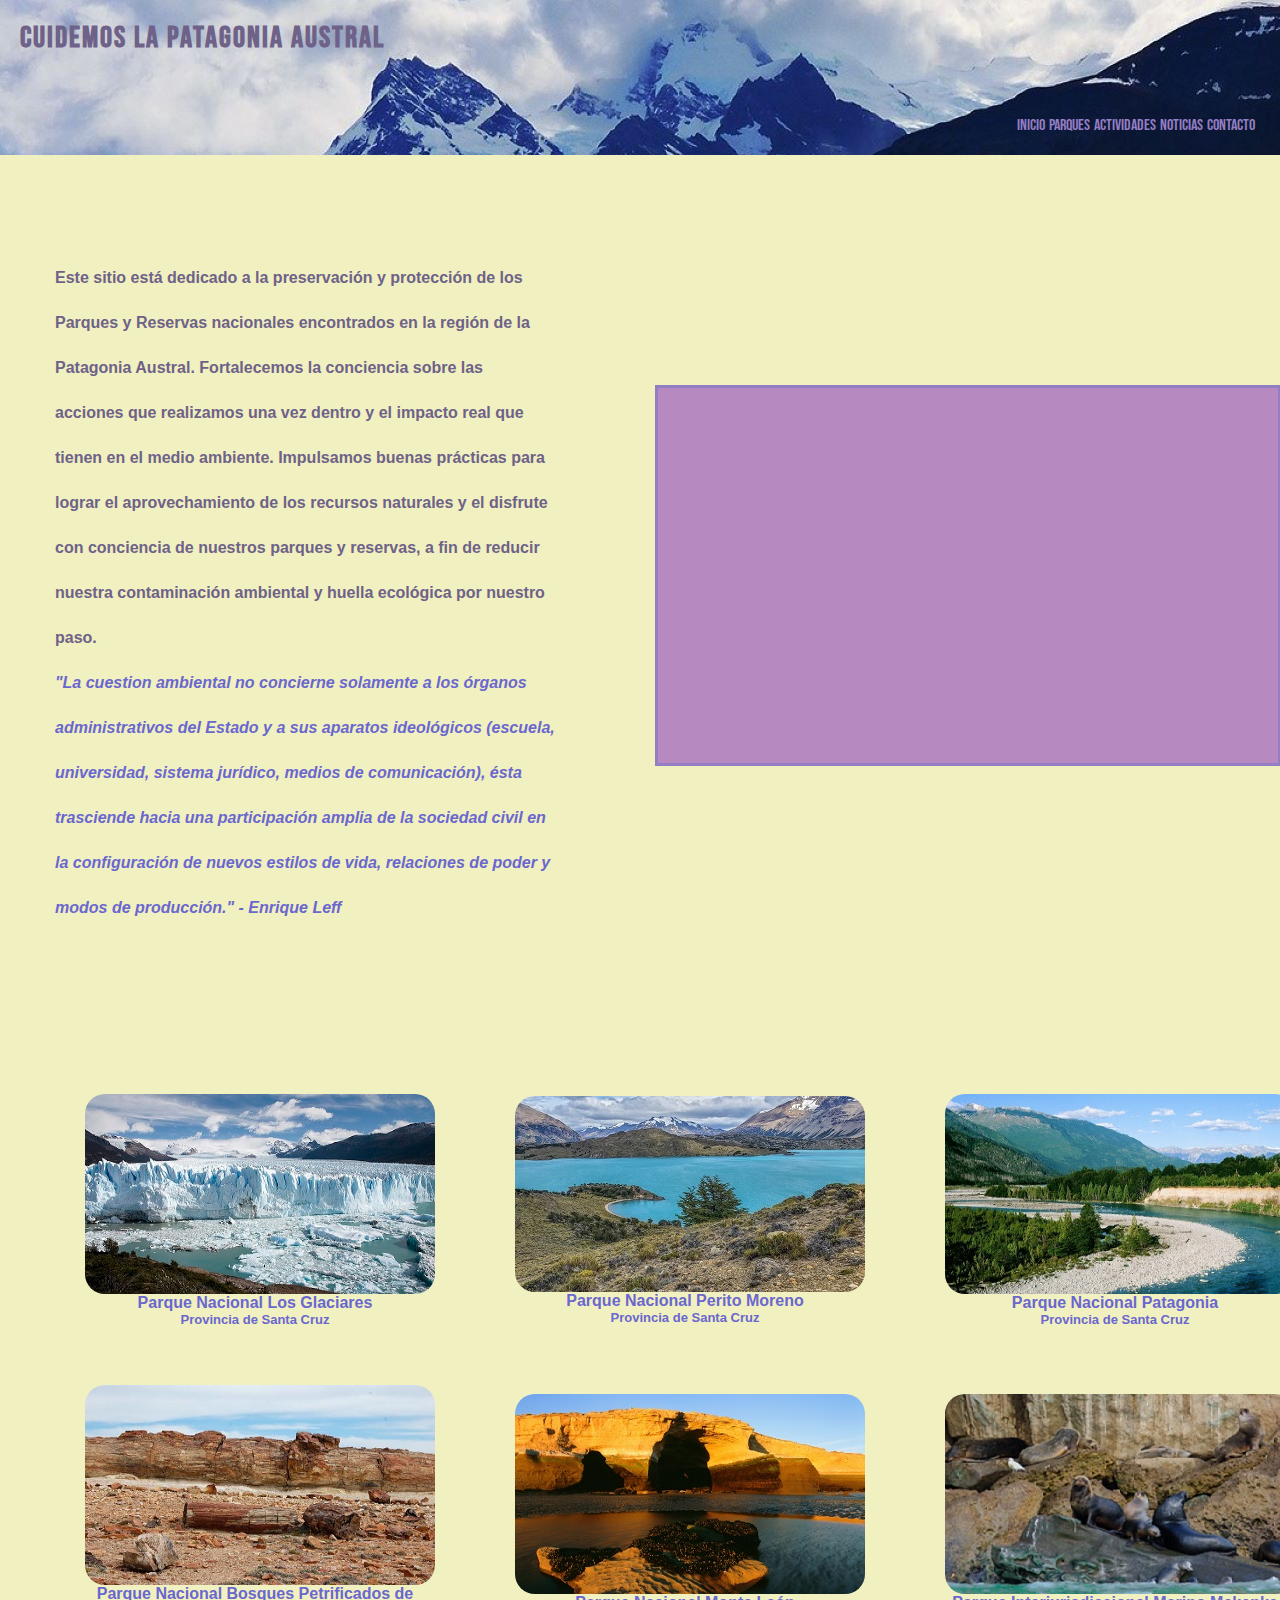
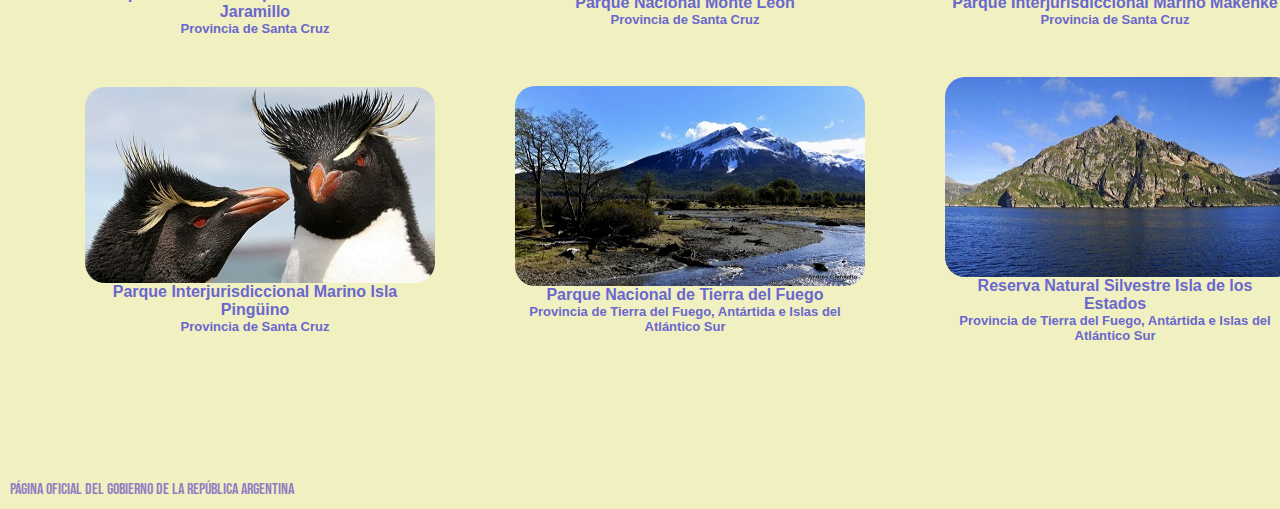
==== index.html @ 231e5ac3 "first commit" ====
<!DOCTYPE html>
<html lang="en">
<head>
    <meta charset="UTF-8">
    <meta http-equiv="X-UA-Compatible" content="IE=edge">
    <meta name="viewport" content="width=device-width, initial-scale=1.0">
    <link rel="stylesheet" href="./style/style.css">
    <link rel="shortcut icon" href="./images/pinguin.png" type="image/x-icon">
    <title>Inicio</title>
</head>
<body>
    
    <main>

        <header>

            <h1>CUIDEMOS LA PATAGONIA AUSTRAL</h1>


            <nav>
                <ul>
                    <li>
                        <a href="./index.html">INICIO</a>
                    </li>
                    <li>
                        <a href="./sections/parques.html">PARQUES</a>
                    </li>
                    <li>
                        <a href="./sections/actividades.html">ACTIVIDADES</a>
                    </li>
                    <li>
                        <a href="./sections/noticias.html">NOTICIAS</a>
                    </li>
                    <li>
                        <a href="./sections/contacto.html">CONTACTO</a>
                    </li>
                
                </ul>
            </nav>
        </header>
    </main>
    

    <section>
        <article class="introduction">
            <p>Este sitio está dedicado a la preservación y protección de los Parques y Reservas nacionales encontrados en la región de la Patagonia Austral. Fortalecemos la conciencia sobre las acciones que realizamos una vez dentro y el impacto real que tienen en el medio ambiente.
            Impulsamos buenas prácticas para lograr el aprovechamiento de los recursos naturales y el disfrute con conciencia de nuestros parques y reservas, a fin de reducir nuestra contaminación ambiental y huella ecológica por nuestro paso.
            <span>"La cuestion ambiental no concierne solamente a los órganos administrativos del Estado y a sus aparatos ideológicos (escuela, universidad, sistema jurídico, medios de comunicación), ésta trasciende hacia una participación amplia de la sociedad civil en la configuración de nuevos estilos de vida, relaciones de poder y modos de producción." - Enrique Leff</span></p>
            <iframe width="560" height="315" src="https://www.youtube.com/embed/hrd47obBOVw" title="YouTube video player" frameborder="0" allow="accelerometer; autoplay; clipboard-write; encrypted-media; gyroscope; picture-in-picture" allowfullscreen></iframe>
        </article>
    </section>
    

    <section class="parks">
        <div class="imagesInicio">
            <img src="./images/losGlaciares.JPG" alt="Imagen del Parque Nacional de Los Glaciares">
            <h2>Parque Nacional Los Glaciares</h2>
            <h3>Provincia de Santa Cruz</h3>
        </div>
        <div class="imagesInicio">
            <img src="./images/peritoMoreno.jpg" alt="Imagen del Parque Nacional Perito Moreno">
            <h2>Parque Nacional Perito Moreno</h2>
            <h3>Provincia de Santa Cruz</h3>
        </div>
        <div class="imagesInicio">
            <img src="./images/patagonia.jpg" alt="Imagen del Parque Nacional Patagonia">
            <h2>Parque Nacional Patagonia</h2>
            <h3>Provincia de Santa Cruz</h3>
        </div>
        <div class="imagesInicio">
            <img src="./images/bosquesPetrificados.jpg" alt="Imagen del Parque Nacional Bosques Petrificados de Jaramillo">
            <h2>Parque Nacional Bosques Petrificados de Jaramillo</h2>
            <h3>Provincia de Santa Cruz</h3>
        </div>
        <div class="imagesInicio">
            <img src="./images/monteLeon.jpg" alt="Imagen del Parque Nacional Monte León">
            <h2>Parque Nacional Monte León</h2>
            <h3>Provincia de Santa Cruz</h3>
        </div>
        <div class="imagesInicio">
            <img src="./images/marinoMankeke.jpg" alt="Imagen del Parque Interjurisdiccional Marino Makenke">
            <h2>Parque Interjurisdiccional Marino Makenke</h2>
            <h3>Provincia de Santa Cruz</h3>
        </div>
        <div class="imagesInicio">
            <img src="./images/islaPinguino.jpg" alt="Imagen del Parque Interjurisdiccional Marino Isla Pingüino">
            <h2>Parque Interjurisdiccional Marino Isla Pingüino</h2>
            <h3>Provincia de Santa Cruz</h3>
        </div>
        <div class="imagesInicio">
            <img src="./images/tierraFuego.jpg" alt="Imagen del Parque Nacional de Tierra del Fuego">
            <h2>Parque Nacional de Tierra del Fuego</h2>
            <h3>Provincia de Tierra del Fuego, Antártida e Islas del Atlántico Sur</h3>
        </div>
        <div class="imagesInicio">
            <img src="./images/islaEstados.jpg" alt="Imagen de la Reserva Natural Silvestre Isla de los Estados">
            <h2>Reserva Natural Silvestre Isla de los Estados</h2>
            <h3>Provincia de Tierra del Fuego, Antártida e Islas del Atlántico Sur</h3>
        </div>
    </section>


    <footer>
        <ul>
            <li>
                <a href="http://www.argentina.gob.ar/parquesnacionales" target="_blank" rel="noopener noreferrer">Página oficial del Gobierno de la República Argentina</a>
            </li>
        </ul>
    </footer>
</body>
</html>
---- style/style.css ----
@import url('https://fonts.googleapis.com/css2?family=Bebas+Neue&family=Montserrat:wght@600&display=swap');


*{
    padding:0;
    margin:0;
}

body{
    background-color: #F1F0C0
}

header{
    padding: 10px;
    border:none;
    margin: 0px 0px 50px 0px;
    background-image: url(../images/fondo.jpg)

}

h1{
    padding: 10px;
    font-family: 'Bebas Neue', cursive;
    font-size: 30px;
    text-align: left;
    letter-spacing: 2px;
    color: #6e6288;

}

nav{
    padding: 10px;
    border: 10px;
    margin: 40px 5px 0px 5px;
    text-align: right;
}



a{
    font-family: 'Bebas Neue', cursive;
    color: #947EC3;
    text-decoration: none;
}

ul li{
    list-style-type: none;
    display: inline-block;
}


.introduction{
    display: grid;
    grid-template-columns: 600px 500px;
    padding: 0px;
    border: none;
    margin: 20px 5px 40px 5px;
}

iframe{
    display: flex;
    justify-content: center;
    padding: 30px;
    border: 3px solid #947EC3;
    margin: 180px 20px 20px 50px;
    background-color: #B689C0;
}

p{
    display: flex;
    flex-direction: column;
    align-items: center;
    padding: 50px;
    font-family:'Segoe UI', Tahoma, Geneva, Verdana, sans-serif;
    font-size: 16px;
    font-weight: 600;
    line-height: 45px;
    text-align: left;
    color: #6e6288;

}

span{
    font-style: italic;
    color: #6A67CE;


}

h2{
    font-family:'Segoe UI', Tahoma, Geneva, Verdana, sans-serif;
    color: #6A67CE;
    font-weight: 600;
    text-align: center;
    font-size: 16px;
}

h3{
    font-family:'Segoe UI', Tahoma, Geneva, Verdana, sans-serif;
    color: #6A67CE;
    font-weight: 600;
    text-align: center;
    font-size: 13px;
}

img{
    width: 350px;
    height: 200px;
    border-radius: 20px
}

.imagesInicio{
    display: flex;
    flex-direction: column;
    justify-content: center;
    padding: 5px ;
    margin: 40px; 
}

.parks{
    display: grid;
    grid-template-columns: 430px 430px 430px;
    grid-template-rows: 300px 300px 300px;
    padding: 40px;
}

footer{
    padding-top: 80px;
    padding-right: 10px;
    padding-bottom: 10px;
    padding-left: 10px;
}

.contact{
    display: flex;
    flex-direction: row;
    justify-content: center;
    align-items: center;
    padding: 20px 50px 50px 50px ;
    border: inset 3px #C689C6;
    margin: 100px 300px 100px 300px;
    font-family: 'Segoe UI', Tahoma, Geneva, Verdana, sans-serif;
    font-size: 15px;
    text-align: center;
    font-weight: 600;
    color: #937DC2;
    background-color: #FCC5C0;
}

.contactTwo{
    padding: 30px;
    font-family: 'Bebas Neue', cursive;
    font-size: 30px;
    text-align: center;
    color: #937DC2;
}
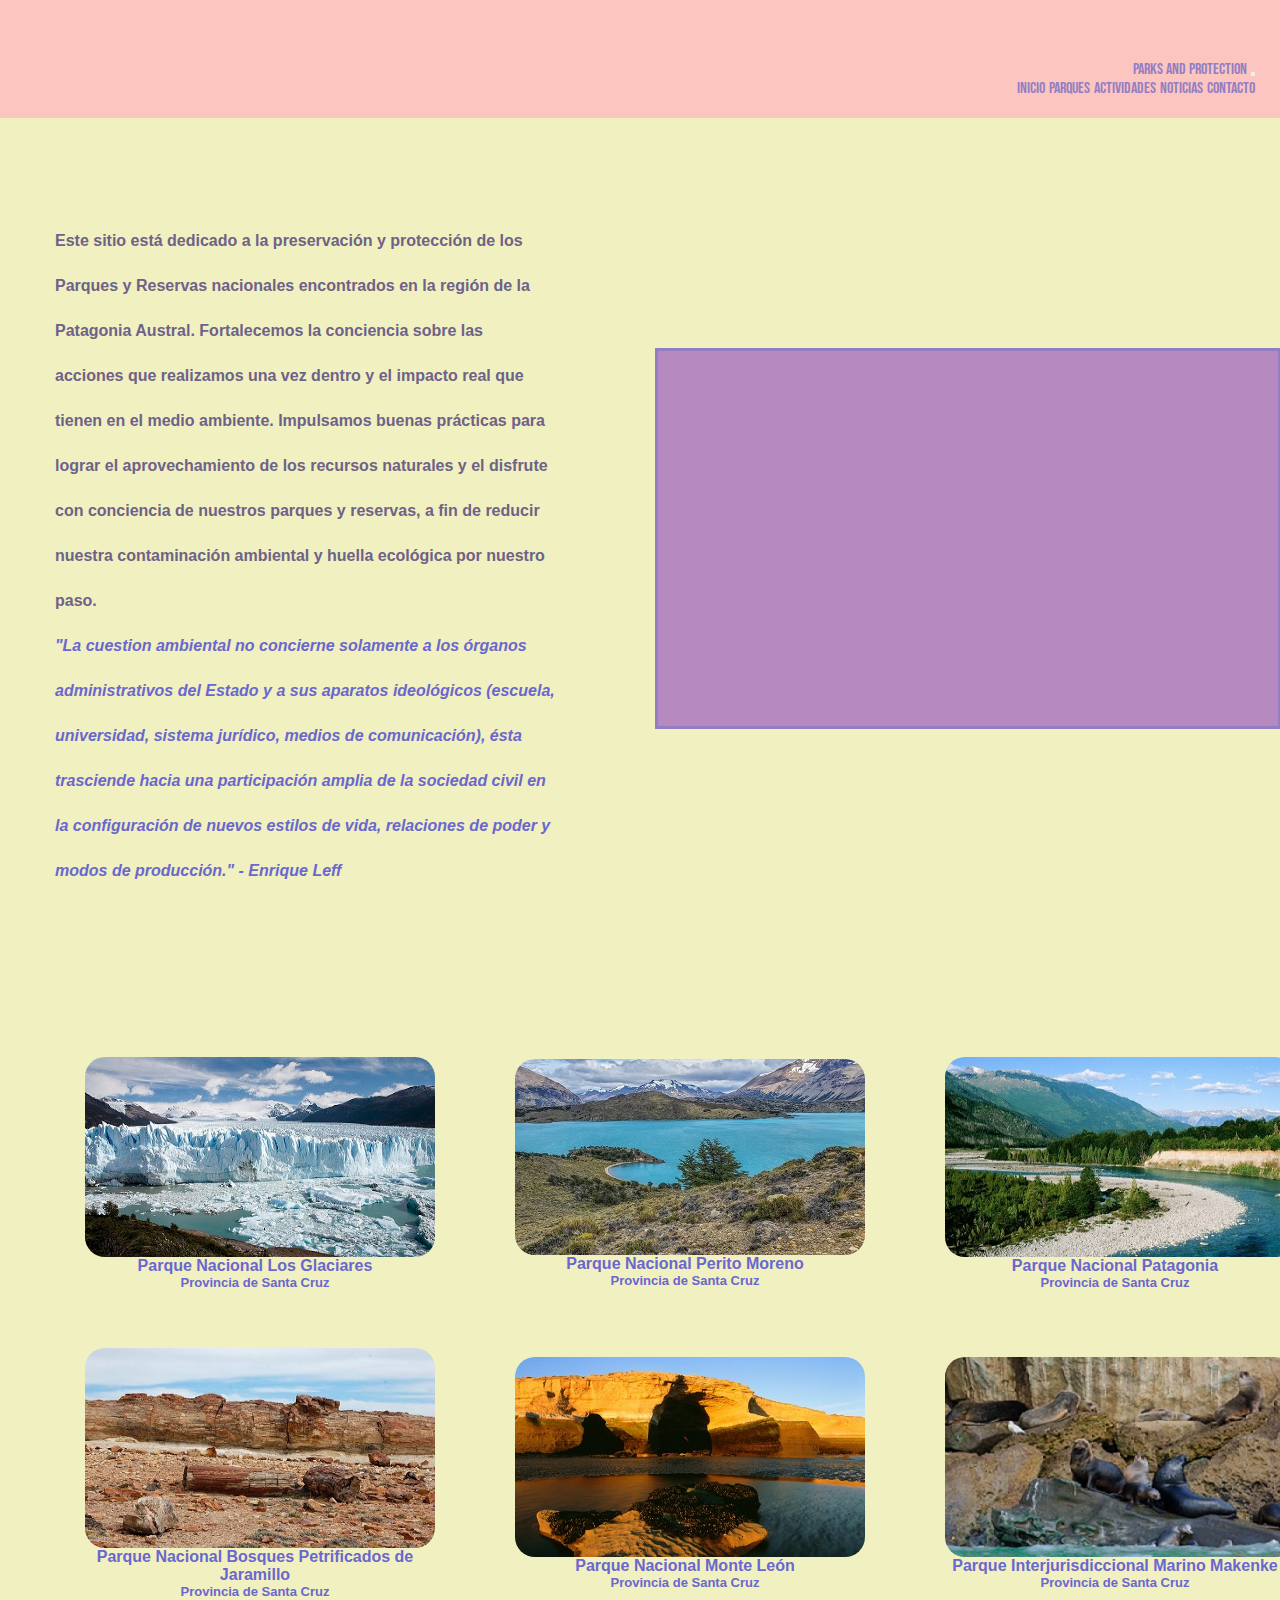
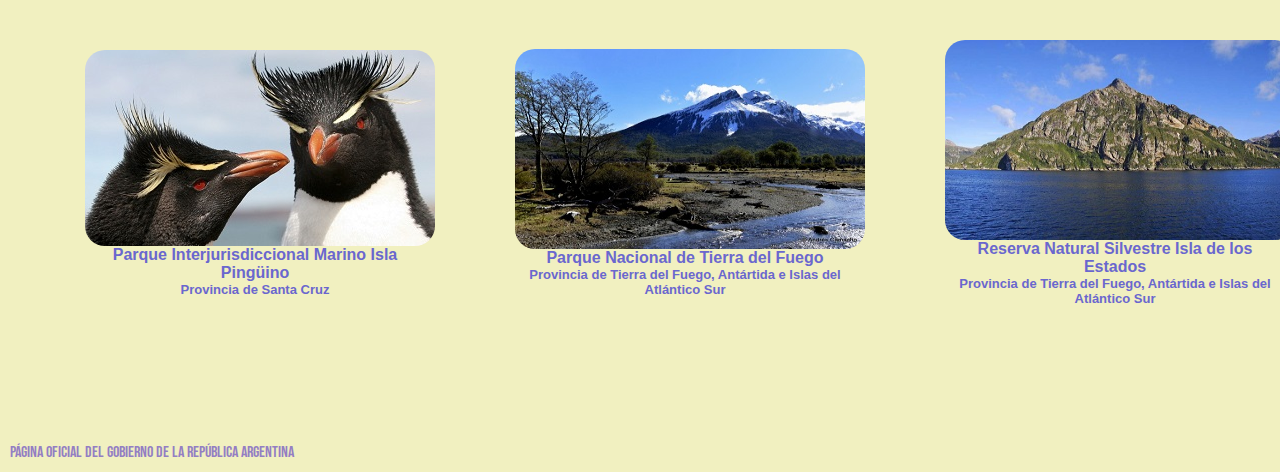
==== commit 531370f9: "bootstrap" ====
--- a/index.html
+++ b/index.html
@@ -4,6 +4,7 @@
     <meta charset="UTF-8">
     <meta http-equiv="X-UA-Compatible" content="IE=edge">
     <meta name="viewport" content="width=device-width, initial-scale=1.0">
+    <link href="https://cdn.jsdelivr.net/npm/bootstrap@5.1.3/dist/css/bootstrap.min.css" rel="stylesheet"   integrity="sha384-1BmE4kWBq78iYhFldvKuhfTAU6auU8tT94WrHftjDbrCEXSU1oBoqyl2QvZ6jIW3" crossorigin="anonymous">
     <link rel="stylesheet" href="./style/style.css">
     <link rel="shortcut icon" href="./images/pinguin.png" type="image/x-icon">
     <title>Inicio</title>
@@ -11,35 +12,36 @@
 <body>
     
     <main>
-
         <header>
-
-            <h1>CUIDEMOS LA PATAGONIA AUSTRAL</h1>
-
-
-            <nav>
-                <ul>
-                    <li>
-                        <a href="./index.html">INICIO</a>
-                    </li>
-                    <li>
-                        <a href="./sections/parques.html">PARQUES</a>
-                    </li>
-                    <li>
-                        <a href="./sections/actividades.html">ACTIVIDADES</a>
-                    </li>
-                    <li>
-                        <a href="./sections/noticias.html">NOTICIAS</a>
-                    </li>
-                    <li>
-                        <a href="./sections/contacto.html">CONTACTO</a>
-                    </li>
-                
-                </ul>
+            <nav class="navbar navbar-expand-lg navbar-light bg-light">
+                <div class="container-fluid">
+                    <a class="navbar-brand" href="#">Parks and Protection</a>
+                    <button class="navbar-toggler" type="button" data-bs-toggle="collapse" data-bs-target="#navbarNav" aria-controls="navbarNav" aria-expanded="false" aria-label="Toggle navigation">
+                    <span class="navbar-toggler-icon"></span>
+                    </button>
+                <div class="collapse navbar-collapse" id="navbarNav">
+                    <ul class="navbar-nav">
+                        <li class="nav-item">
+                        <a class="nav-link active" aria-current="page" href="./index.html">Inicio</a>
+                        </li>
+                        <li class="nav-item">
+                        <a class="nav-link" href="./sections/parques.html">Parques</a>
+                        </li>
+                        <li class="nav-item">
+                        <a class="nav-link" href="./sections/actividades.html">Actividades</a>
+                        </li>
+                        <li class="nav-item">
+                        <a class="nav-link" href="./sections/noticias.html">Noticias</a>
+                        </li>
+                        <li class="nav-item">
+                        <a class="nav-link" href="./sections/contacto.html">Contacto</a>
+                        </li>
+                    </ul>
+                </div>
+                </div>
             </nav>
         </header>
     </main>
-    
 
     <section>
         <article class="introduction">
@@ -107,5 +109,7 @@
             </li>
         </ul>
     </footer>
+
+    <script src="https://cdn.jsdelivr.net/npm/bootstrap@5.1.3/dist/js/bootstrap.bundle.min.js" integrity="sha384-ka7Sk0Gln4gmtz2MlQnikT1wXgYsOg+OMhuP+IlRH9sENBO0LRn5q+8nbTov4+1p" crossorigin="anonymous"></script>
 </body>
 </html>
--- a/style/style.css
+++ b/style/style.css
@@ -14,7 +14,7 @@
     padding: 10px;
     border:none;
     margin: 0px 0px 50px 0px;
-    background-image: url(../images/fondo.jpg)
+    background-color: #FCC5C0;
 
 }
 
@@ -115,6 +115,11 @@
     justify-content: center;
     padding: 5px ;
     margin: 40px; 
+    transition: all 2s;
+}
+
+.imagesInicio:hover{
+    transform: scale(1.2);
 }
 
 .parks{
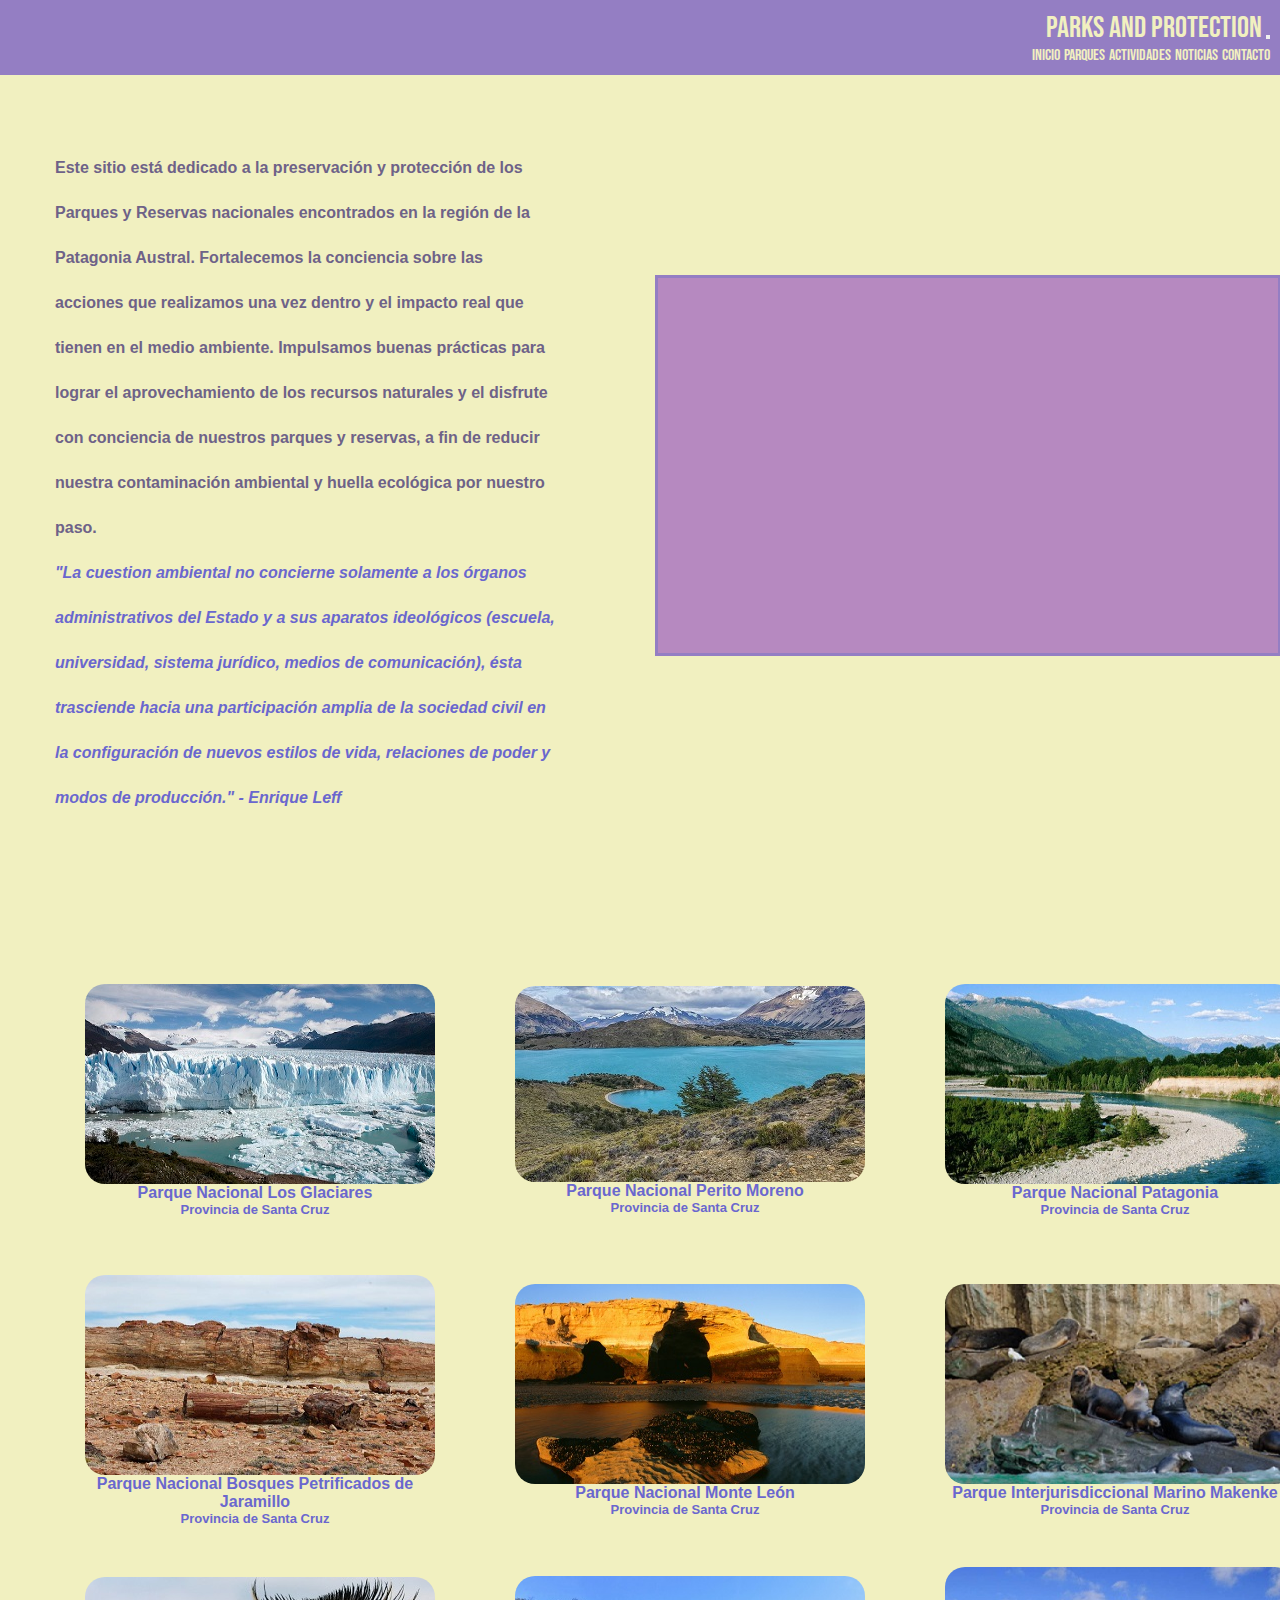
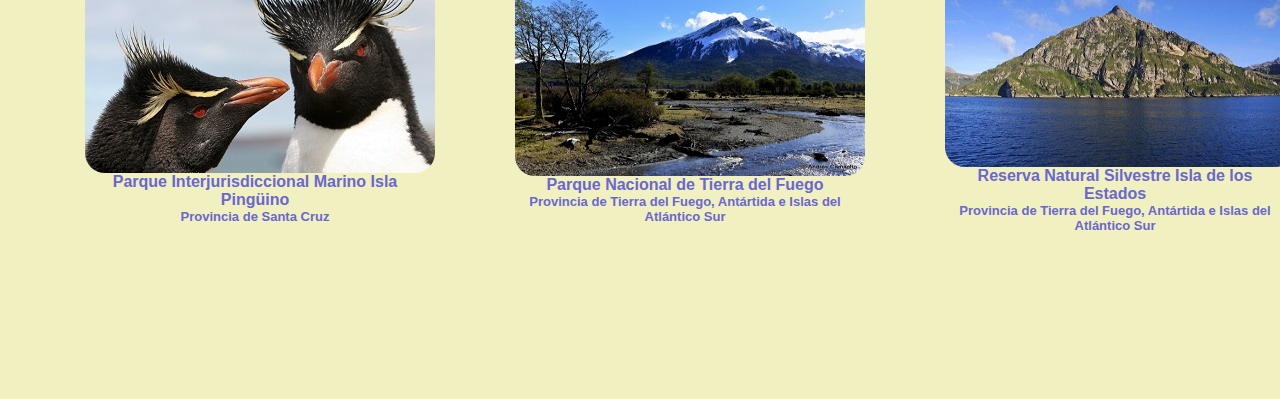
==== commit 7b4f8596: "activities" ====
--- a/index.html
+++ b/index.html
@@ -19,7 +19,7 @@
                     <button class="navbar-toggler" type="button" data-bs-toggle="collapse" data-bs-target="#navbarNav" aria-controls="navbarNav" aria-expanded="false" aria-label="Toggle navigation">
                     <span class="navbar-toggler-icon"></span>
                     </button>
-                <div class="collapse navbar-collapse" id="navbarNav">
+                    <div class="collapse navbar-collapse" id="navbarNav">
                     <ul class="navbar-nav">
                         <li class="nav-item">
                         <a class="nav-link active" aria-current="page" href="./index.html">Inicio</a>
@@ -37,7 +37,7 @@
                         <a class="nav-link" href="./sections/contacto.html">Contacto</a>
                         </li>
                     </ul>
-                </div>
+                    </div>
                 </div>
             </nav>
         </header>
--- a/style/style.css
+++ b/style/style.css
@@ -10,36 +10,21 @@
     background-color: #F1F0C0
 }
 
-header{
-    padding: 10px;
-    border:none;
-    margin: 0px 0px 50px 0px;
-    background-color: #FCC5C0;
-
+.navbar-brand{
+    font-size: 30px;
+    font-weight: 300;
 }
 
-h1{
-    padding: 10px;
-    font-family: 'Bebas Neue', cursive;
-    font-size: 30px;
-    text-align: left;
-    letter-spacing: 2px;
-    color: #6e6288;
-
-}
-
-nav{
+.container-fluid{
     padding: 10px;
     border: 10px;
-    margin: 40px 5px 0px 5px;
     text-align: right;
+    background-color: #947EC3;
 }
-
-
 
 a{
     font-family: 'Bebas Neue', cursive;
-    color: #947EC3;
+    color: #F1F0C0;
     text-decoration: none;
 }
 
@@ -158,4 +143,52 @@
     font-size: 30px;
     text-align: center;
     color: #937DC2;
+}
+
+.imagesParks{
+    display: flex;
+    flex-direction: row;
+    justify-content: center;
+    align-items: center;
+    padding: 10 px 10 px 10 px 15px;
+    margin: 20px;
+}
+
+.carousel-item{
+    padding: 50px;
+    margin: 0px 10px 100px 10px;
+}
+
+h1{
+    padding: 30px;
+    font-family: 'Bebas Neue', cursive;
+    font-size: 40px;
+    text-align: center;
+    color: #6A67CE;
+
+}
+
+.carousel-item img{
+    display: flex;
+    flex-direction: row;
+    justify-content: center;
+    width: 600px;
+    height: 500px
+}
+
+h5{
+    font-family: 'Bebas Neue', cursive;
+    font-size: 20px;
+    font-weight: 200;
+    text-align: center;
+    color: #F1F0C0;
+
+}
+
+.activities{
+    font-family: 'Bebas Neue', cursive;
+    font-size: 20px;
+    text-align: center;
+    color:#c0c5f1;
+
 }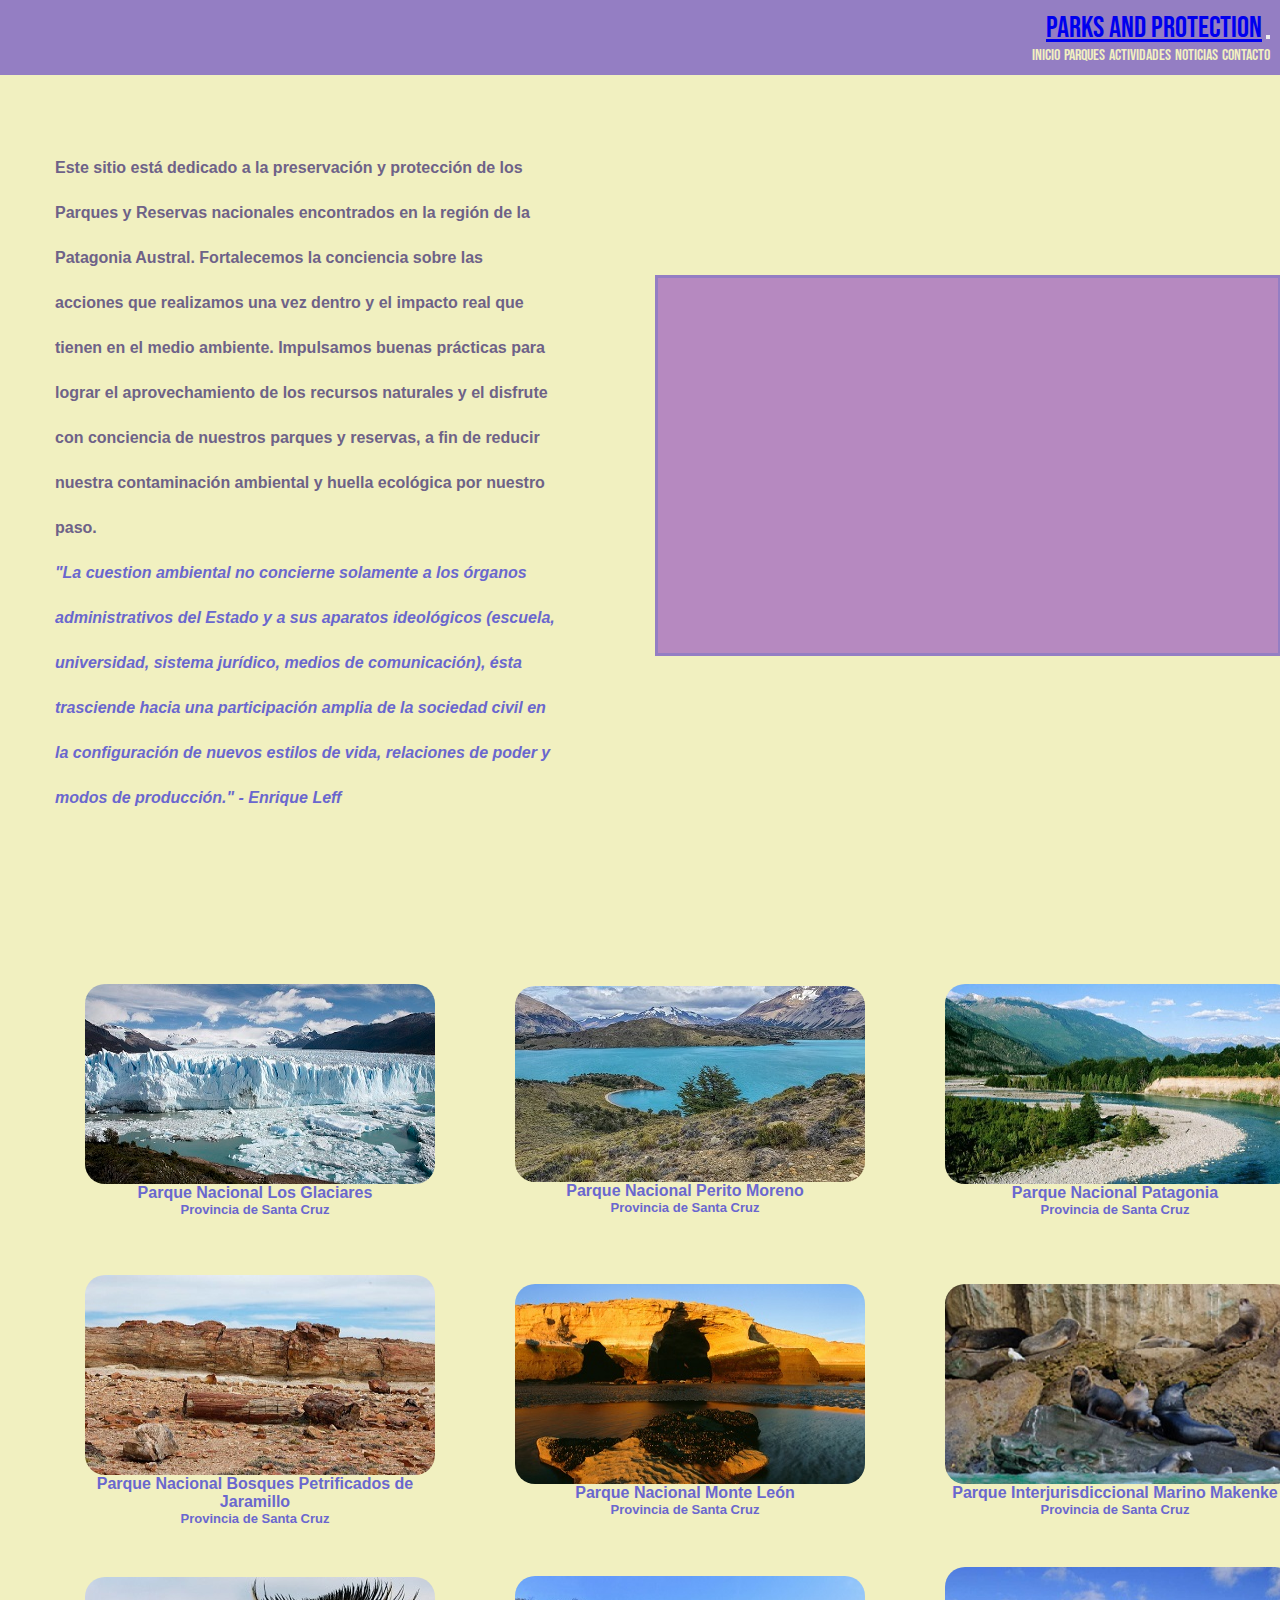
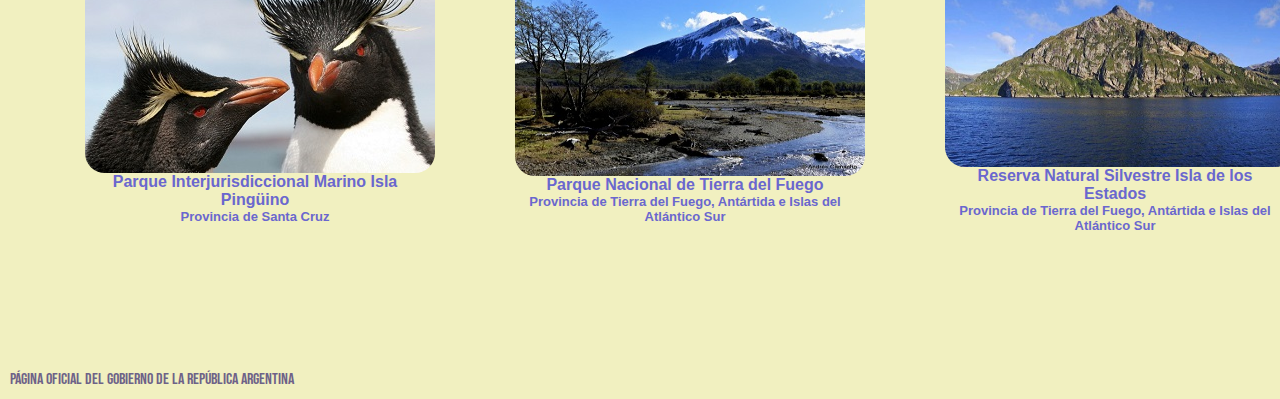
==== commit c1252bbe: "sass" ====
--- a/index.html
+++ b/index.html
@@ -5,7 +5,7 @@
     <meta http-equiv="X-UA-Compatible" content="IE=edge">
     <meta name="viewport" content="width=device-width, initial-scale=1.0">
     <link href="https://cdn.jsdelivr.net/npm/bootstrap@5.1.3/dist/css/bootstrap.min.css" rel="stylesheet"   integrity="sha384-1BmE4kWBq78iYhFldvKuhfTAU6auU8tT94WrHftjDbrCEXSU1oBoqyl2QvZ6jIW3" crossorigin="anonymous">
-    <link rel="stylesheet" href="./style/style.css">
+    <link rel="stylesheet" href="./style/estilos.css">
     <link rel="shortcut icon" href="./images/pinguin.png" type="image/x-icon">
     <title>Inicio</title>
 </head>
--- a/style/estilos.css
+++ b/style/estilos.css
@@ -0,0 +1,197 @@
+@import url("https://fonts.googleapis.com/css2?family=Bebas+Neue&family=Montserrat:wght@600&display=swap");
+* {
+  padding: 0;
+  margin: 0;
+}
+
+body {
+  background-color: #F1F0C0;
+}
+
+.container-fluid {
+  padding: 10px;
+  border: 10px;
+  text-align: right;
+  background-color: #947EC3;
+}
+.container-fluid .navbar-brand {
+  font-size: 30px;
+  font-weight: 300;
+  font-family: "Bebas Neue", cursive;
+}
+.container-fluid ul li {
+  list-style-type: none;
+  display: inline-block;
+}
+.container-fluid ul li a {
+  font-family: "Bebas Neue", cursive;
+  color: #F1F0C0;
+  text-decoration: none;
+}
+
+.introduction {
+  display: grid;
+  grid-template-columns: 600px 500px;
+  padding: 0px;
+  border: none;
+  margin: 20px 5px 40px 5px;
+}
+.introduction p {
+  display: flex;
+  flex-direction: column;
+  align-items: center;
+  padding: 50px;
+  font-family: "Segoe UI", Tahoma, Geneva, Verdana, sans-serif;
+  font-size: 16px;
+  font-weight: 600;
+  line-height: 45px;
+  text-align: left;
+  color: #6e6288;
+}
+.introduction p span {
+  font-style: italic;
+  color: #6A67CE;
+}
+.introduction iframe {
+  display: flex;
+  justify-content: center;
+  padding: 30px;
+  border: 3px solid #947EC3;
+  margin: 180px 20px 20px 50px;
+  background-color: #B689C0;
+}
+
+.parks {
+  display: grid;
+  grid-template-columns: 430px 430px 430px;
+  grid-template-rows: 300px 300px 300px;
+  padding: 40px;
+}
+.parks .imagesInicio {
+  display: flex;
+  flex-direction: column;
+  justify-content: center;
+  padding: 5px;
+  margin: 40px;
+  transition: all 2s;
+}
+.parks .imagesInicio:hover {
+  transform: scale(1.2);
+}
+.parks .imagesInicio img {
+  width: 350px;
+  height: 200px;
+  border-radius: 20px;
+}
+.parks .imagesInicio h2 {
+  font-family: "Segoe UI", Tahoma, Geneva, Verdana, sans-serif;
+  color: #6A67CE;
+  font-weight: 600;
+  text-align: center;
+  font-size: 16px;
+}
+.parks .imagesInicio h3 {
+  font-family: "Segoe UI", Tahoma, Geneva, Verdana, sans-serif;
+  color: #6A67CE;
+  font-weight: 600;
+  text-align: center;
+  font-size: 13px;
+}
+
+footer {
+  padding-top: 80px;
+  padding-right: 10px;
+  padding-bottom: 10px;
+  padding-left: 10px;
+}
+footer ul li {
+  list-style-type: none;
+}
+footer ul li a {
+  font-family: "Bebas Neue", cursive;
+  font-size: 16px;
+  color: #6e6288;
+  text-decoration: none;
+}
+
+.imagesParks {
+  display: flex;
+  flex-direction: row;
+  justify-content: center;
+  align-items: center;
+  padding: 10 px 10 px 10 px 15px;
+  margin: 20px;
+}
+.imagesParks p {
+  display: flex;
+  flex-direction: column;
+  align-items: center;
+  padding: 50px;
+  font-family: "Segoe UI", Tahoma, Geneva, Verdana, sans-serif;
+  font-size: 16px;
+  font-weight: 600;
+  line-height: 45px;
+  text-align: left;
+  color: #6e6288;
+}
+.imagesParks p span {
+  font-style: italic;
+  color: #6A67CE;
+}
+
+h1 {
+  padding: 30px;
+  font-family: "Bebas Neue", cursive;
+  font-size: 40px;
+  text-align: center;
+  color: #6A67CE;
+}
+
+.carousel-item {
+  padding: 50px;
+  margin: 0px 10px 100px 10px;
+}
+.carousel-item img {
+  display: flex;
+  flex-direction: row;
+  justify-content: center;
+  width: 600px;
+  height: 500px;
+}
+.carousel-item h5 {
+  font-family: "Bebas Neue", cursive;
+  font-size: 20px;
+  font-weight: 200;
+  text-align: center;
+  color: #F1F0C0;
+}
+
+.activities {
+  font-family: "Bebas Neue", cursive;
+  font-size: 20px;
+  text-align: center;
+  color: #c0c5f1;
+}
+
+.contact {
+  display: flex;
+  flex-direction: row;
+  justify-content: center;
+  align-items: center;
+  padding: 20px 50px 50px 50px;
+  border: inset 3px #C689C6;
+  margin: 100px 300px 100px 300px;
+  font-family: "Segoe UI", Tahoma, Geneva, Verdana, sans-serif;
+  font-size: 15px;
+  text-align: center;
+  font-weight: 600;
+  color: #937DC2;
+  background-color: #FCC5C0;
+}
+.contact .contactTwo {
+  padding: 30px;
+  font-family: "Bebas Neue", cursive;
+  font-size: 30px;
+  text-align: center;
+  color: #937DC2;
+}/*# sourceMappingURL=estilos.css.map */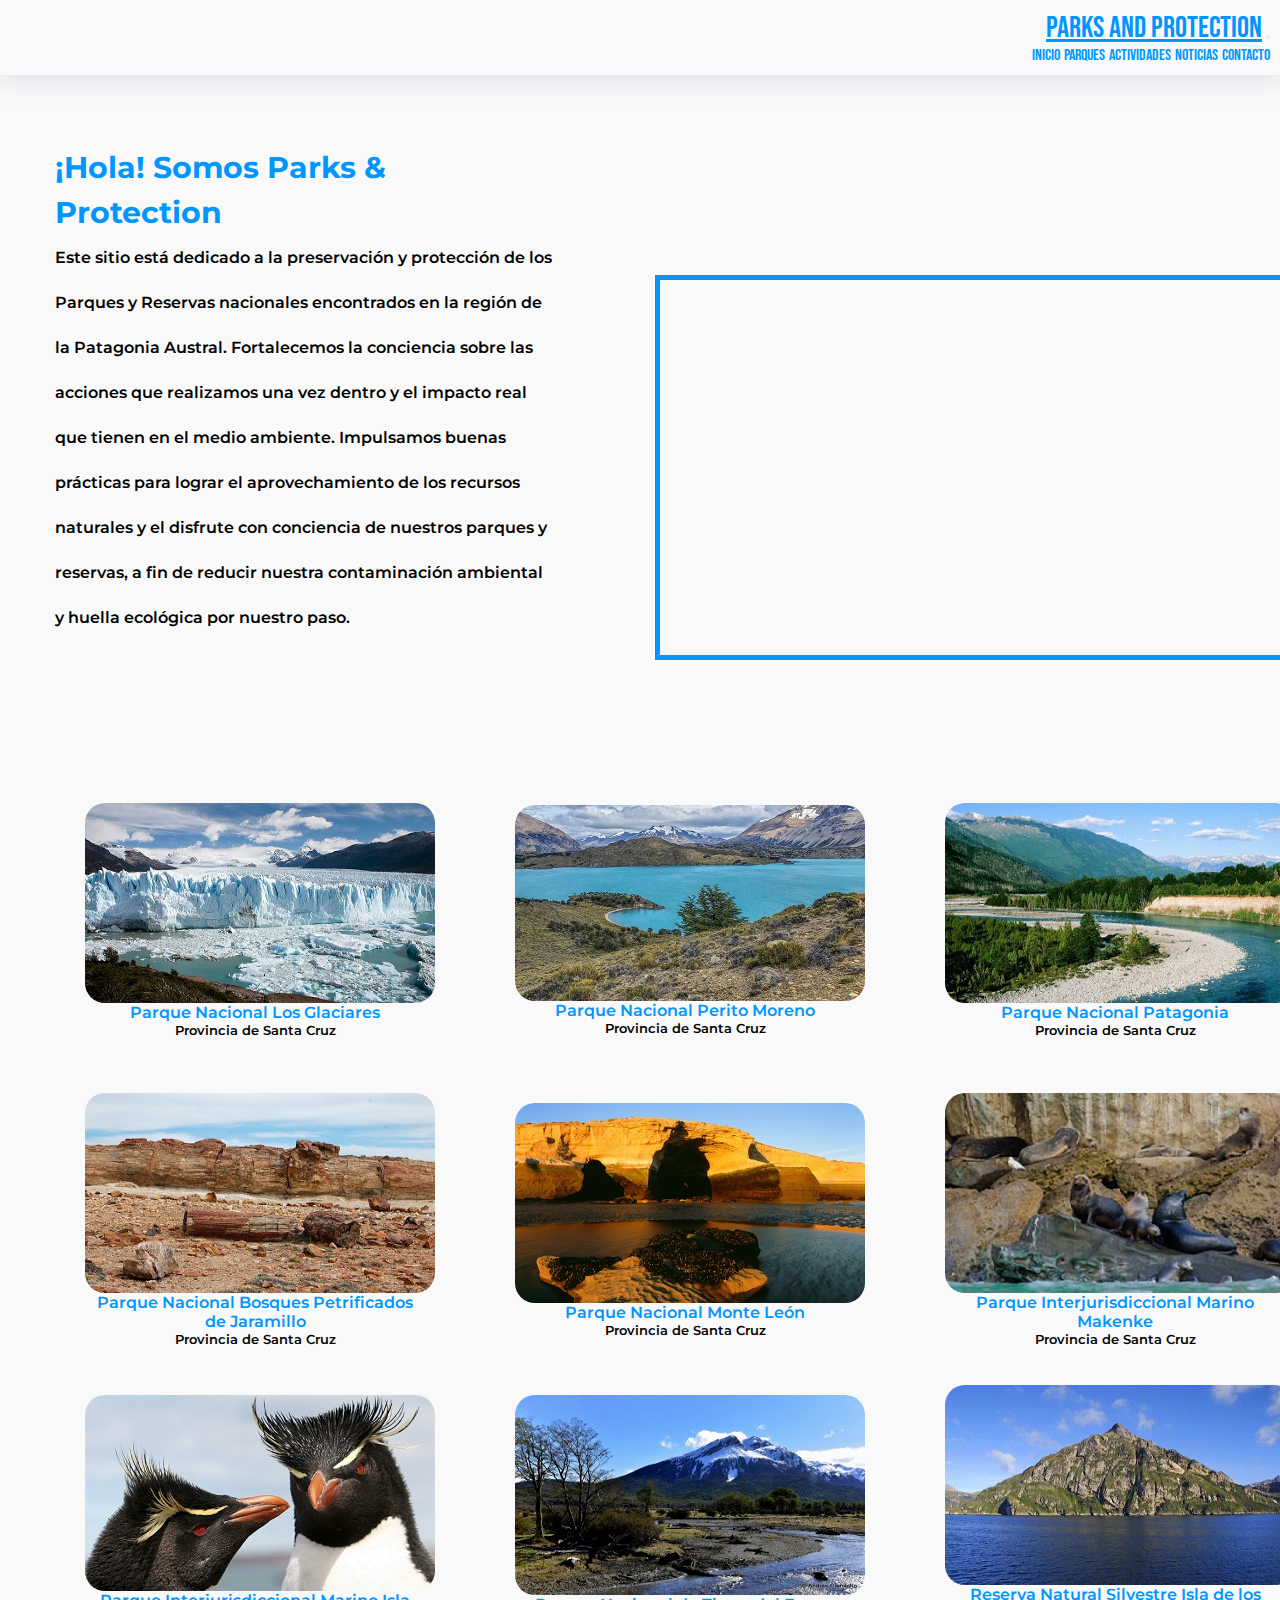
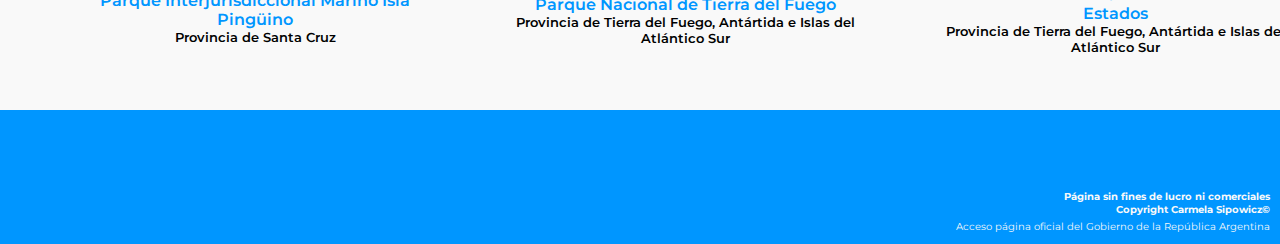
==== commit 9ab45705: "medias queries" ====
--- a/index.html
+++ b/index.html
@@ -4,6 +4,8 @@
     <meta charset="UTF-8">
     <meta http-equiv="X-UA-Compatible" content="IE=edge">
     <meta name="viewport" content="width=device-width, initial-scale=1.0">
+    <meta name="description" content="Parks and Protection es una página dedicada a la  preservación y el buen disfrute de los Parques Nacionales ubicados en la Patagonia Austral en la República Argentina.">
+    <meta name="keywords" content="PARQUES NACIONALES, PATAGONIA AUSTRAL, NATURALEZA, ECOLOGIA, CUIDADO AMBIENTAL ">
     <link href="https://cdn.jsdelivr.net/npm/bootstrap@5.1.3/dist/css/bootstrap.min.css" rel="stylesheet"   integrity="sha384-1BmE4kWBq78iYhFldvKuhfTAU6auU8tT94WrHftjDbrCEXSU1oBoqyl2QvZ6jIW3" crossorigin="anonymous">
     <link rel="stylesheet" href="./style/estilos.css">
     <link rel="shortcut icon" href="./images/pinguin.png" type="image/x-icon">
@@ -15,7 +17,7 @@
         <header>
             <nav class="navbar navbar-expand-lg navbar-light bg-light">
                 <div class="container-fluid">
-                    <a class="navbar-brand" href="#">Parks and Protection</a>
+                    <a class="navbar-brand" href="./index.html">Parks and Protection</a>
                     <button class="navbar-toggler" type="button" data-bs-toggle="collapse" data-bs-target="#navbarNav" aria-controls="navbarNav" aria-expanded="false" aria-label="Toggle navigation">
                     <span class="navbar-toggler-icon"></span>
                     </button>
@@ -25,16 +27,16 @@
                         <a class="nav-link active" aria-current="page" href="./index.html">Inicio</a>
                         </li>
                         <li class="nav-item">
-                        <a class="nav-link" href="./sections/parques.html">Parques</a>
+                        <a class="nav-link active" href="./sections/parques.html">Parques</a>
                         </li>
                         <li class="nav-item">
-                        <a class="nav-link" href="./sections/actividades.html">Actividades</a>
+                        <a class="nav-link active" href="./sections/actividades.html">Actividades</a>
                         </li>
                         <li class="nav-item">
-                        <a class="nav-link" href="./sections/noticias.html">Noticias</a>
+                        <a class="nav-link active" href="./sections/noticias.html">Noticias</a>
                         </li>
                         <li class="nav-item">
-                        <a class="nav-link" href="./sections/contacto.html">Contacto</a>
+                        <a class="nav-link active" href="./sections/contacto.html">Contacto</a>
                         </li>
                     </ul>
                     </div>
@@ -45,9 +47,8 @@
 
     <section>
         <article class="introduction">
-            <p>Este sitio está dedicado a la preservación y protección de los Parques y Reservas nacionales encontrados en la región de la Patagonia Austral. Fortalecemos la conciencia sobre las acciones que realizamos una vez dentro y el impacto real que tienen en el medio ambiente.
-            Impulsamos buenas prácticas para lograr el aprovechamiento de los recursos naturales y el disfrute con conciencia de nuestros parques y reservas, a fin de reducir nuestra contaminación ambiental y huella ecológica por nuestro paso.
-            <span>"La cuestion ambiental no concierne solamente a los órganos administrativos del Estado y a sus aparatos ideológicos (escuela, universidad, sistema jurídico, medios de comunicación), ésta trasciende hacia una participación amplia de la sociedad civil en la configuración de nuevos estilos de vida, relaciones de poder y modos de producción." - Enrique Leff</span></p>
+            <p><span>¡Hola! Somos Parks & Protection</span> Este sitio está dedicado a la preservación y protección de los Parques y Reservas nacionales encontrados en la región de la Patagonia Austral. Fortalecemos la conciencia sobre las acciones que realizamos una vez dentro y el impacto real que tienen en el medio ambiente.
+            Impulsamos buenas prácticas para lograr el aprovechamiento de los recursos naturales y el disfrute con conciencia de nuestros parques y reservas, a fin de reducir nuestra contaminación ambiental y huella ecológica por nuestro paso.</p>
             <iframe width="560" height="315" src="https://www.youtube.com/embed/hrd47obBOVw" title="YouTube video player" frameborder="0" allow="accelerometer; autoplay; clipboard-write; encrypted-media; gyroscope; picture-in-picture" allowfullscreen></iframe>
         </article>
     </section>
@@ -103,9 +104,16 @@
 
 
     <footer>
+        <div>
+            <h4>Página sin fines de lucro ni comerciales</h4>
+        </div>
+
+        <div>
+            <h4>Copyright Carmela Sipowicz©</h4>
+        </div>
         <ul>
             <li>
-                <a href="http://www.argentina.gob.ar/parquesnacionales" target="_blank" rel="noopener noreferrer">Página oficial del Gobierno de la República Argentina</a>
+                <a href="http://www.argentina.gob.ar/parquesnacionales" target="_blank" rel="noopener noreferrer">Acceso página oficial del Gobierno de la República Argentina</a>
             </li>
         </ul>
     </footer>
--- a/style/estilos.css
+++ b/style/estilos.css
@@ -5,28 +5,38 @@
 }
 
 body {
-  background-color: #F1F0C0;
+  background-color: #F9F9F9;
 }
 
 .container-fluid {
   padding: 10px;
   border: 10px;
+  overflow: hidden;
   text-align: right;
-  background-color: #947EC3;
+  background-color: #F9F9F9;
+  box-shadow: 0px 0px 30px 0px rgba(127, 137, 161, 0.3);
 }
 .container-fluid .navbar-brand {
   font-size: 30px;
   font-weight: 300;
   font-family: "Bebas Neue", cursive;
+  color: #0096FF;
 }
 .container-fluid ul li {
   list-style-type: none;
   display: inline-block;
+  color: #0096FF;
 }
 .container-fluid ul li a {
   font-family: "Bebas Neue", cursive;
-  color: #F1F0C0;
+  color: #0096FF;
   text-decoration: none;
+}
+@media (max-width: 600px) {
+  .container-fluid .navbar-brand a {
+    float: none;
+    width: 100%;
+  }
 }
 
 .introduction {
@@ -39,26 +49,52 @@
 .introduction p {
   display: flex;
   flex-direction: column;
+  justify-content: center;
   align-items: center;
   padding: 50px;
-  font-family: "Segoe UI", Tahoma, Geneva, Verdana, sans-serif;
+  font-family: "Montserrat", sans-serif;
   font-size: 16px;
   font-weight: 600;
   line-height: 45px;
   text-align: left;
-  color: #6e6288;
+  color: black;
 }
 .introduction p span {
-  font-style: italic;
-  color: #6A67CE;
+  font-size: 30px;
+  font-weight: 700;
+  color: #0096FF;
 }
 .introduction iframe {
   display: flex;
   justify-content: center;
   padding: 30px;
-  border: 3px solid #947EC3;
+  border: 5px solid #0096FF;
   margin: 180px 20px 20px 50px;
-  background-color: #B689C0;
+  background-color: #F9F9F9;
+}
+@media (max-width: 900px) {
+  .introduction {
+    display: grid;
+    grid-template-columns: -webkit-min-content;
+    grid-template-columns: min-content;
+  }
+}
+@media (max-width: 576px) {
+  .introduction {
+    display: grid;
+    grid-template-columns: -webkit-min-content;
+    grid-template-columns: min-content;
+  }
+  .introduction iframe {
+    display: none !important;
+  }
+  .introduction p {
+    display: inline;
+    font-size: 14px;
+  }
+  .introduction p span {
+    font-size: 20px;
+  }
 }
 
 .parks {
@@ -84,18 +120,30 @@
   border-radius: 20px;
 }
 .parks .imagesInicio h2 {
-  font-family: "Segoe UI", Tahoma, Geneva, Verdana, sans-serif;
-  color: #6A67CE;
+  font-family: "Montserrat", sans-serif;
+  color: #0096FF;
   font-weight: 600;
   text-align: center;
   font-size: 16px;
 }
 .parks .imagesInicio h3 {
-  font-family: "Segoe UI", Tahoma, Geneva, Verdana, sans-serif;
-  color: #6A67CE;
+  font-family: "Montserrat", sans-serif;
+  color: black;
   font-weight: 600;
   text-align: center;
   font-size: 13px;
+}
+@media (max-width: 900px) {
+  .parks {
+    display: grid;
+    grid-template-columns: -webkit-min-content;
+    grid-template-columns: min-content;
+  }
+}
+@media (max-width: 576px) {
+  .parks {
+    display: none !important;
+  }
 }
 
 footer {
@@ -103,15 +151,72 @@
   padding-right: 10px;
   padding-bottom: 10px;
   padding-left: 10px;
+  background-color: #0096FF;
+  text-align: right;
+  line-height: normal;
+}
+footer h4 {
+  font-family: "Montserrat", sans-serif;
+  font-size: 10px;
+  color: #F9F9F9;
 }
 footer ul li {
   list-style-type: none;
 }
 footer ul li a {
-  font-family: "Bebas Neue", cursive;
-  font-size: 16px;
-  color: #6e6288;
+  font-family: "Montserrat", sans-serif;
+  font-size: 10px;
+  color: #F9F9F9;
   text-decoration: none;
+}
+
+.Noticias {
+  display: grid;
+  grid-template-columns: 430px 430px 430px;
+  grid-template-rows: 300px 300px 300px;
+  padding: 30px;
+}
+.Noticias .imagesNoticias {
+  display: flex;
+  flex-direction: column;
+  justify-content: center;
+  padding: 5px;
+  margin: 5px;
+  transition: all 2s;
+}
+.Noticias .imagesNoticias:hover {
+  transform: scale(1.2);
+}
+.Noticias .imagesNoticias img {
+  width: 350px;
+  height: 200px;
+  border-radius: 20px;
+}
+.Noticias .imagesNoticias ul li {
+  list-style-type: none;
+  align-items: center;
+  text-align: center;
+}
+.Noticias .imagesNoticias ul li a {
+  padding: 5px;
+  font-family: "Montserrat", sans-serif;
+  font-size: 15px;
+  color: #0096FF;
+  text-decoration: underline;
+}
+@media (max-width: 900px) {
+  .Noticias {
+    display: grid;
+    grid-template-columns: auto;
+  }
+}
+@media (max-width: 476px) {
+  .Noticias img {
+    display: none;
+  }
+  .Noticias a {
+    font-size: 10px;
+  }
 }
 
 .imagesParks {
@@ -121,77 +226,107 @@
   align-items: center;
   padding: 10 px 10 px 10 px 15px;
   margin: 20px;
+  background-color: #EEF1FF;
+  transition: all 2s;
+}
+.imagesParks:hover {
+  transform: scale(1.03);
+}
+.imagesParks img {
+  border-radius: 20px;
 }
 .imagesParks p {
   display: flex;
   flex-direction: column;
   align-items: center;
   padding: 50px;
-  font-family: "Segoe UI", Tahoma, Geneva, Verdana, sans-serif;
-  font-size: 16px;
+  font-family: "Montserrat", sans-serif;
+  font-size: 14px;
   font-weight: 600;
   line-height: 45px;
   text-align: left;
-  color: #6e6288;
+  color: black;
 }
 .imagesParks p span {
-  font-style: italic;
-  color: #6A67CE;
+  color: #0096FF;
+  font-size: 20px;
+}
+@media (max-width: 900px) {
+  .imagesParks img {
+    display: none;
+  }
+}
+@media (max-width: 576px) {
+  .imagesParks p {
+    font-size: 10px;
+  }
+  .imagesParks span {
+    font-size: 12px;
+  }
 }
 
 h1 {
-  padding: 30px;
-  font-family: "Bebas Neue", cursive;
-  font-size: 40px;
-  text-align: center;
-  color: #6A67CE;
-}
-
-.carousel-item {
-  padding: 50px;
-  margin: 0px 10px 100px 10px;
-}
-.carousel-item img {
+  padding: 20px 10px 20px 10px;
+  margin-top: 20px;
+  font-family: "Montserrat", sans-serif;
+  font-size: 30px;
+  font-weight: 700;
+  color: #0096FF;
+  text-align: center;
+}
+
+@media (max-width: 576px) {
+  h1 {
+    font-size: 15px;
+  }
+}
+.carousel {
+  display: flex;
+  flex-direction: column;
+  justify-content: center;
+  padding: 10px 50px 50px 50px;
+  margin: 30px;
+}
+.carousel img {
+  border: solid 20px #EEF1FF;
+  background-color: #EEF1FF;
+}
+
+.contact {
   display: flex;
   flex-direction: row;
   justify-content: center;
-  width: 600px;
-  height: 500px;
-}
-.carousel-item h5 {
-  font-family: "Bebas Neue", cursive;
-  font-size: 20px;
-  font-weight: 200;
-  text-align: center;
-  color: #F1F0C0;
-}
-
-.activities {
-  font-family: "Bebas Neue", cursive;
-  font-size: 20px;
-  text-align: center;
-  color: #c0c5f1;
-}
-
-.contact {
-  display: flex;
-  flex-direction: row;
-  justify-content: center;
   align-items: center;
   padding: 20px 50px 50px 50px;
-  border: inset 3px #C689C6;
+  border: inset 5px #0096FF;
   margin: 100px 300px 100px 300px;
-  font-family: "Segoe UI", Tahoma, Geneva, Verdana, sans-serif;
+  font-family: "Montserrat", sans-serif;
   font-size: 15px;
   text-align: center;
   font-weight: 600;
-  color: #937DC2;
-  background-color: #FCC5C0;
+  color: black;
 }
 .contact .contactTwo {
   padding: 30px;
-  font-family: "Bebas Neue", cursive;
+  font-family: "Montserrat", sans-serif;
   font-size: 30px;
   text-align: center;
-  color: #937DC2;
+  color: #0096FF;
+}
+@media (max-width: 910px) {
+  .contact {
+    background-color: none;
+    border: none;
+  }
+}
+@media (max-width: 576px) {
+  .contact {
+    display: flex;
+    flex-direction: column;
+    justify-content: left;
+    padding: 20px;
+    margin: 20px;
+    text-align: left;
+    font-size: 12px;
+  }
 }/*# sourceMappingURL=estilos.css.map */